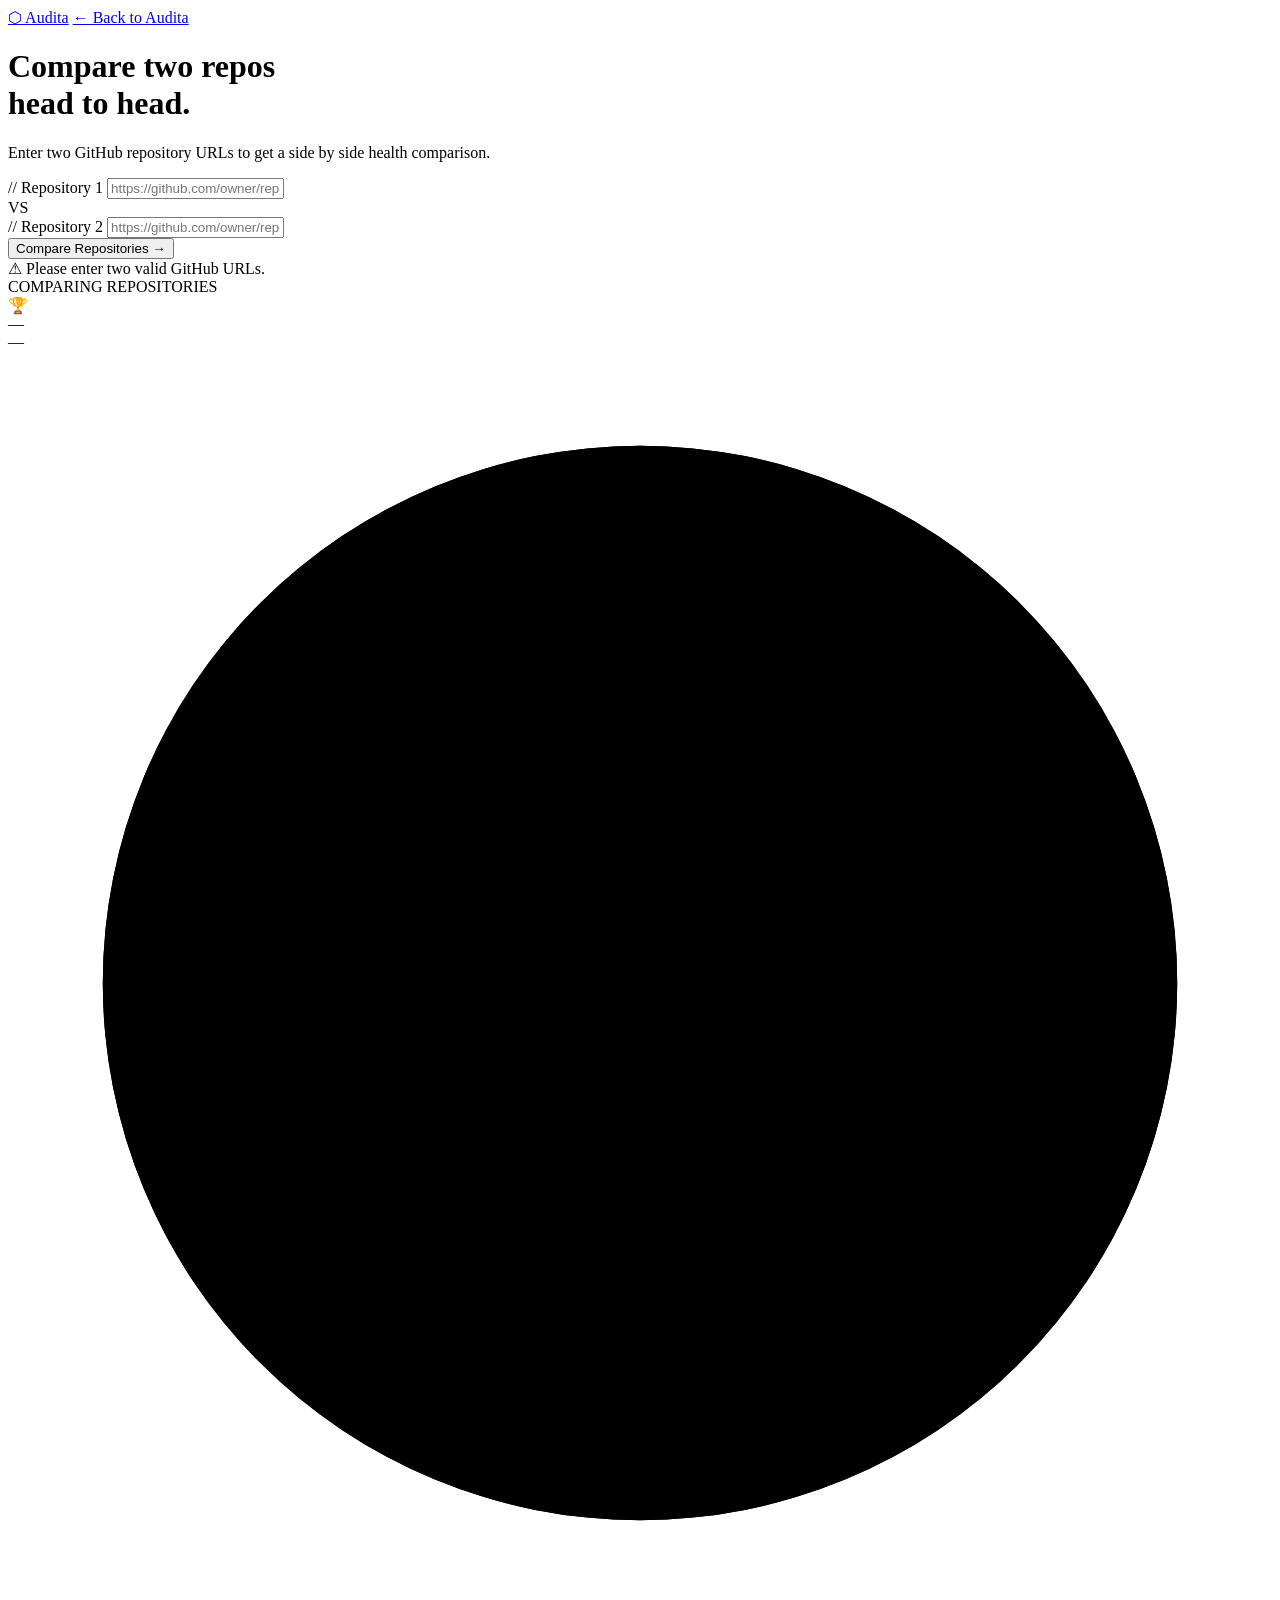
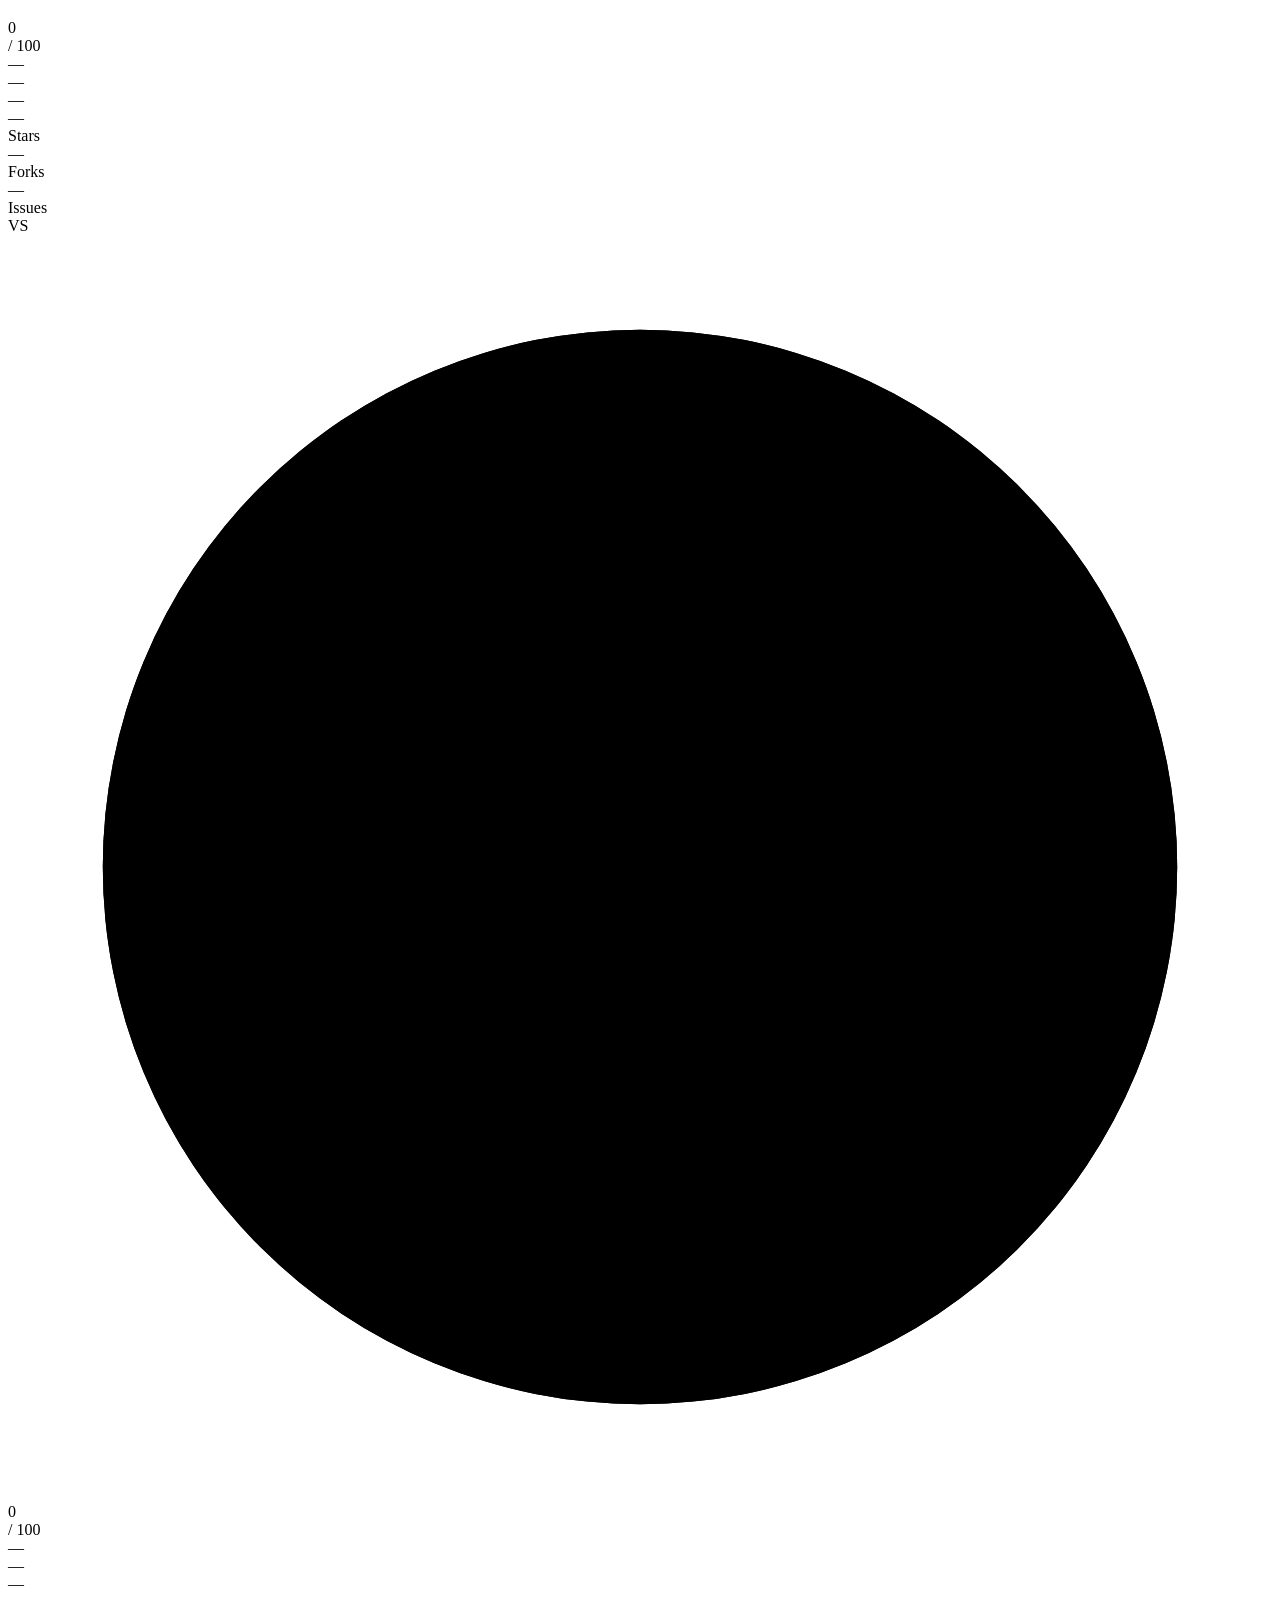
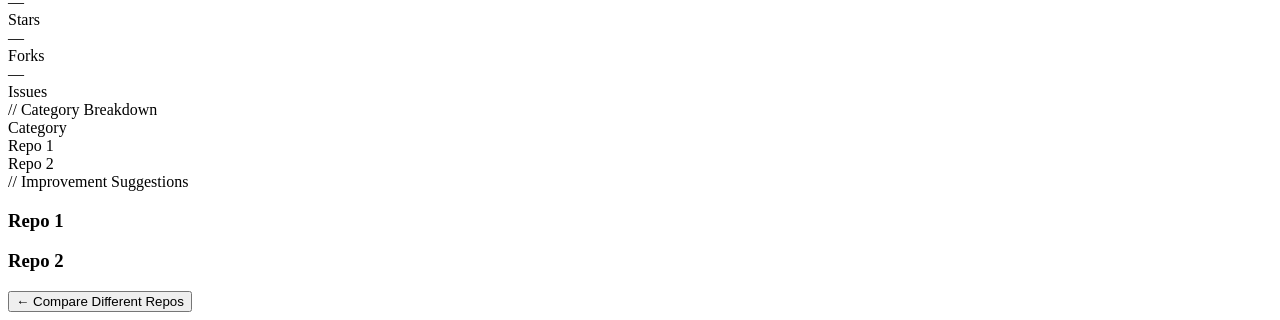
==== src/main/resources/static/pages/compare.html @ f2214d7b "changed the folder structure, MVP" ====
<!DOCTYPE html>
<html lang="en">
<head>
  <meta charset="UTF-8">
  <meta name="viewport" content="width=device-width, initial-scale=1.0">
  <title>Audita — Compare Repositories</title>
  <link href="https://fonts.googleapis.com/css2?family=JetBrains+Mono:wght@400;600;700&family=Syne:wght@400;600;700;800&display=swap" rel="stylesheet">
  <link rel="stylesheet" href="/css/theme.css">
  <link rel="stylesheet" href="/css/compare.css">
</head>
<body>

<!-- HEADER -->
<div class="header">
  <a class="logo" href="/">⬡ Audita</a>
  <a class="back-btn" href="/">← Back to Audita</a>
</div>

<!-- INPUT -->
<div class="compare-input" id="compareInput">
  <h1>Compare <span>two repos</span><br>head to head.</h1>
  <p>Enter two GitHub repository URLs to get a side by side health comparison.</p>
  <div class="input-grid">
    <div class="input-box">
      <label>// Repository 1</label>
      <input type="text" id="repo1Input" placeholder="https://github.com/owner/repo" />
    </div>
    <div class="vs-badge">VS</div>
    <div class="input-box">
      <label>// Repository 2</label>
      <input type="text" id="repo2Input" placeholder="https://github.com/owner/repo" />
    </div>
  </div>
  <button class="compare-btn" id="compareBtn" onclick="startComparison()">Compare Repositories →</button>
  <div class="error-msg" id="errorMsg">⚠ Please enter two valid GitHub URLs.</div>
</div>

<!-- LOADING -->
<div class="loading" id="loading">
  <div class="loader-text">COMPARING REPOSITORIES</div>
  <div class="loader-bar-bg"><div class="loader-bar" id="loaderBar"></div></div>
</div>

<!-- RESULTS -->
<div class="results" id="results">

  <div class="winner-banner" id="winnerBanner">
    <div class="winner-trophy">🏆</div>
    <div class="winner-text">
      <div id="winnerText">—</div>
      <div class="winner-sub" id="winnerSub">—</div>
    </div>
  </div>

  <div class="score-comparison">
    <div class="score-card" id="card1">
      <div class="score-ring-sm">
        <svg viewBox="0 0 120 120">
          <circle class="bg-ring" cx="60" cy="60" r="51"/>
          <circle class="fill-ring" id="ring1" cx="60" cy="60" r="51"/>
        </svg>
        <div class="score-center-sm">
          <div class="score-num-sm" id="scoreNum1">0</div>
          <div class="score-lbl-sm">/ 100</div>
        </div>
      </div>
      <div class="grade-pill" id="gradePill1"><div class="grade-dot-sm" id="gradeDot1"></div><span id="gradeText1">—</span></div>
      <div class="card-repo-name" id="repoName1">—</div>
      <div class="card-repo-desc" id="repoDesc1">—</div>
      <div class="card-stats">
        <div class="card-stat"><div class="card-stat-val" id="stars1" style="color:var(--accent)">—</div><div class="card-stat-key">Stars</div></div>
        <div class="card-stat"><div class="card-stat-val" id="forks1" style="color:var(--accent2)">—</div><div class="card-stat-key">Forks</div></div>
        <div class="card-stat"><div class="card-stat-val" id="issues1" style="color:var(--warn)">—</div><div class="card-stat-key">Issues</div></div>
      </div>
    </div>

    <div class="vs-divider">VS</div>

    <div class="score-card" id="card2">
      <div class="score-ring-sm">
        <svg viewBox="0 0 120 120">
          <circle class="bg-ring" cx="60" cy="60" r="51"/>
          <circle class="fill-ring" id="ring2" cx="60" cy="60" r="51"/>
        </svg>
        <div class="score-center-sm">
          <div class="score-num-sm" id="scoreNum2">0</div>
          <div class="score-lbl-sm">/ 100</div>
        </div>
      </div>
      <div class="grade-pill" id="gradePill2"><div class="grade-dot-sm" id="gradeDot2"></div><span id="gradeText2">—</span></div>
      <div class="card-repo-name" id="repoName2">—</div>
      <div class="card-repo-desc" id="repoDesc2">—</div>
      <div class="card-stats">
        <div class="card-stat"><div class="card-stat-val" id="stars2" style="color:var(--accent)">—</div><div class="card-stat-key">Stars</div></div>
        <div class="card-stat"><div class="card-stat-val" id="forks2" style="color:var(--accent2)">—</div><div class="card-stat-key">Forks</div></div>
        <div class="card-stat"><div class="card-stat-val" id="issues2" style="color:var(--warn)">—</div><div class="card-stat-key">Issues</div></div>
      </div>
    </div>
  </div>

  <div class="section-title">// Category Breakdown</div>
  <div class="comparison-table">
    <div class="table-header">
      <div>Category</div>
      <div class="col-repo" id="tableHeader1">Repo 1</div>
      <div class="col-repo" id="tableHeader2">Repo 2</div>
    </div>
    <div id="categoryTable"></div>
  </div>

  <div class="section-title">// Improvement Suggestions</div>
  <div class="suggestions-grid">
    <div class="suggestions-col">
      <h3 id="sugTitle1">Repo 1</h3>
      <div id="sugList1"></div>
    </div>
    <div class="suggestions-col">
      <h3 id="sugTitle2">Repo 2</h3>
      <div id="sugList2"></div>
    </div>
  </div>

  <button class="new-compare-btn" onclick="resetComparison()">← Compare Different Repos</button>

</div>

<script src="/js/utils.js"></script>
<script src="/js/compare.js"></script>
</body>
</html>
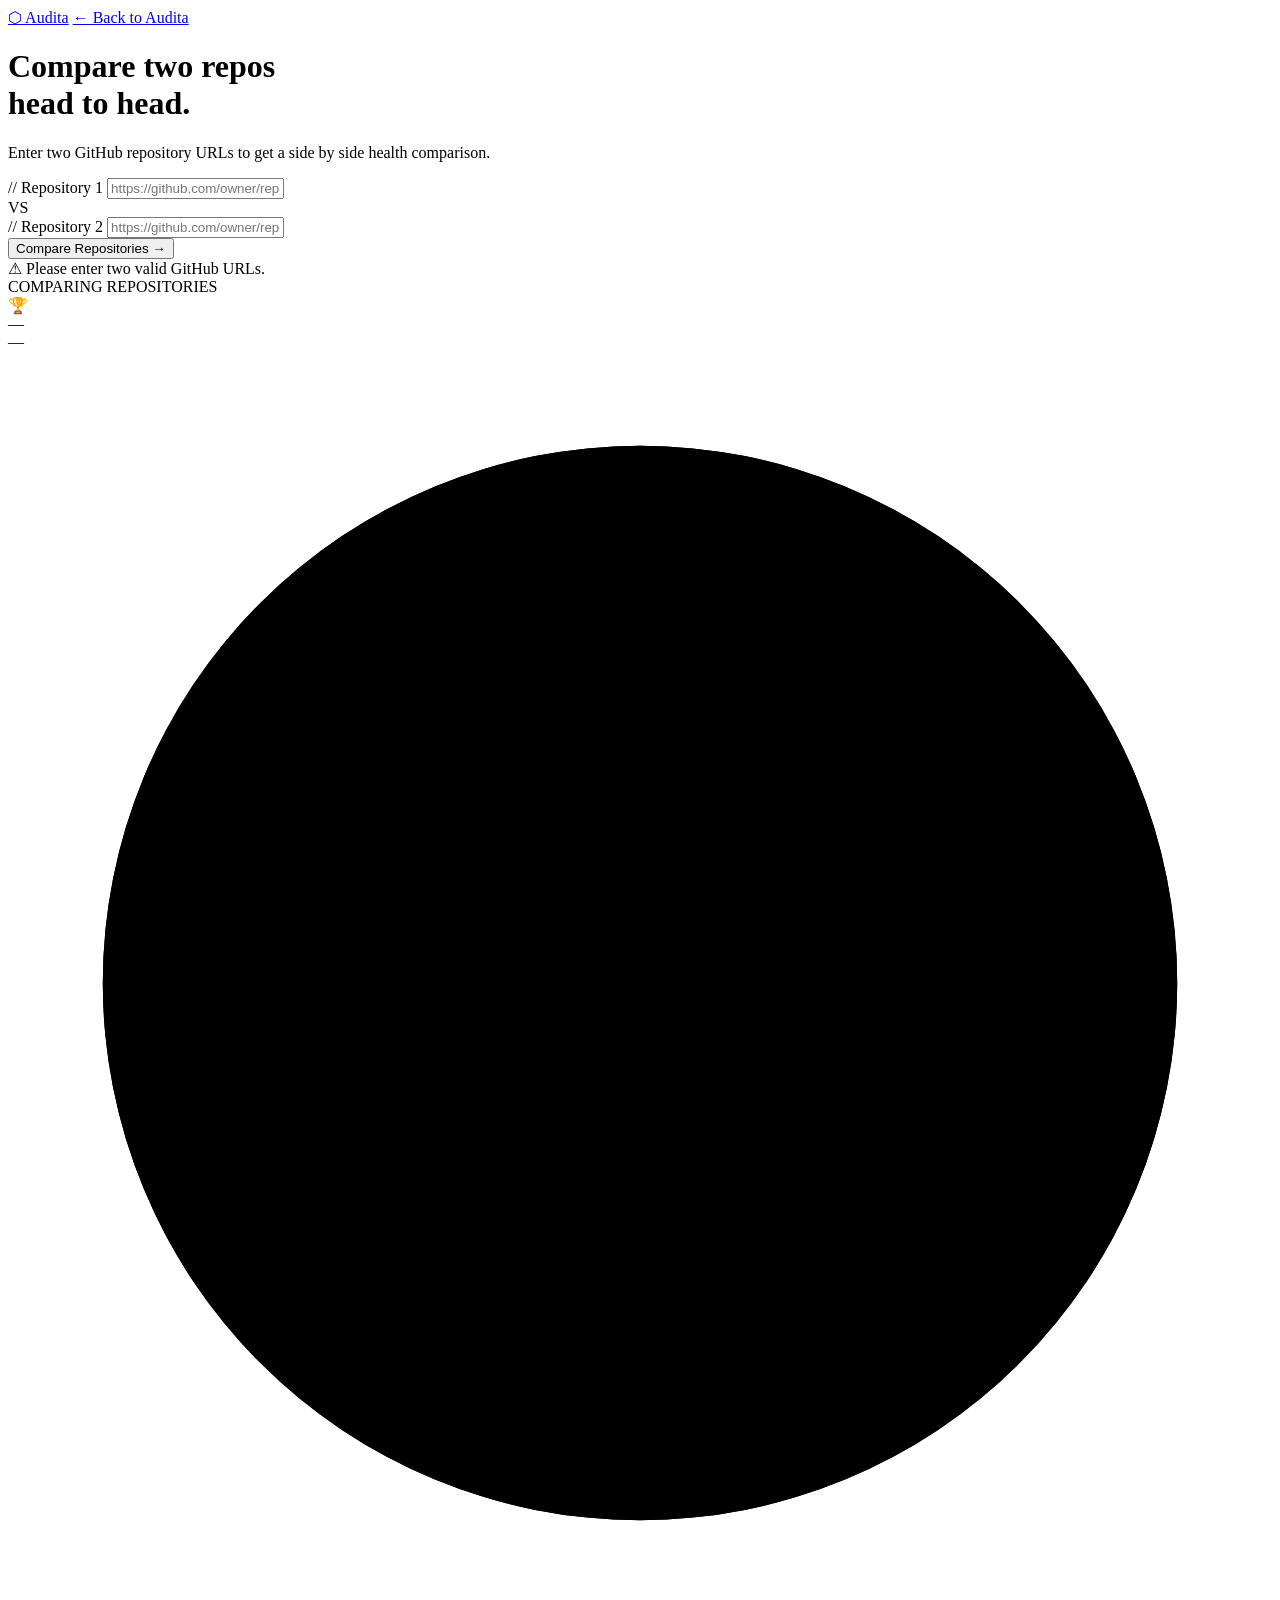
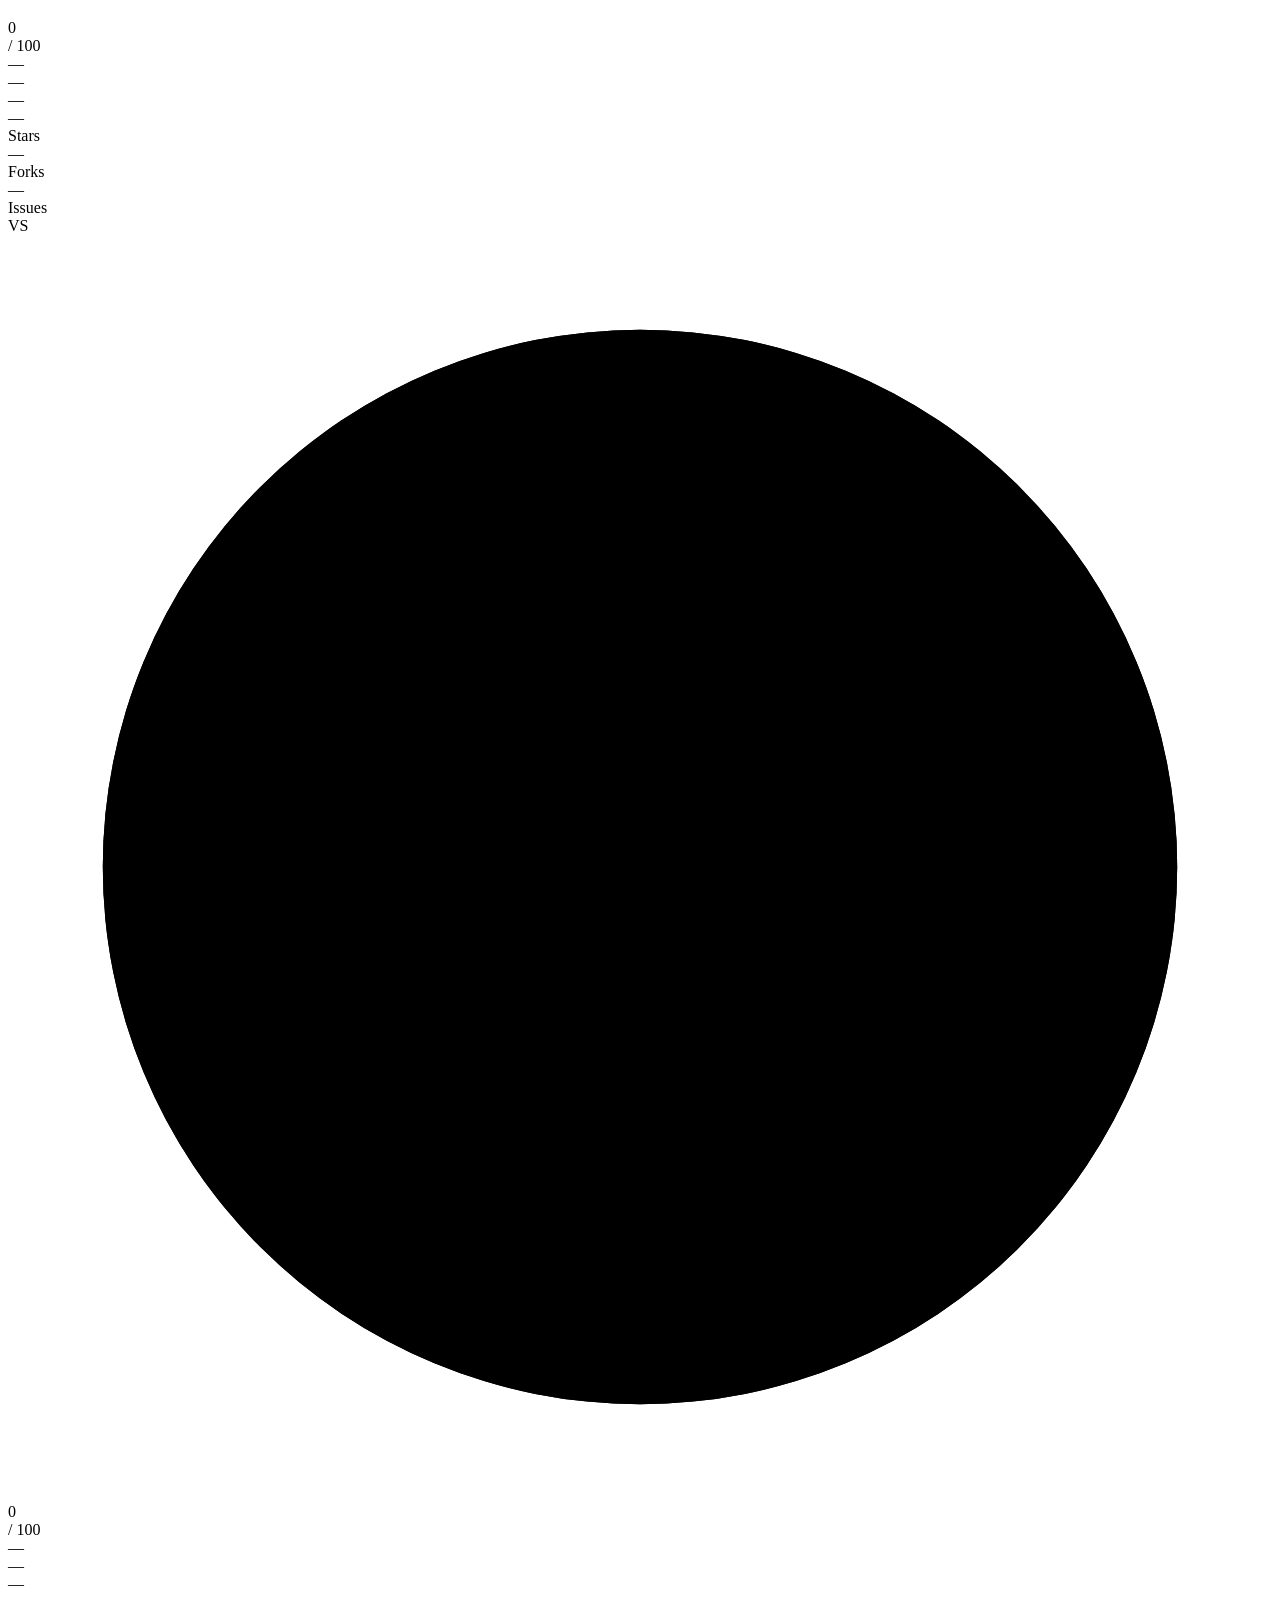
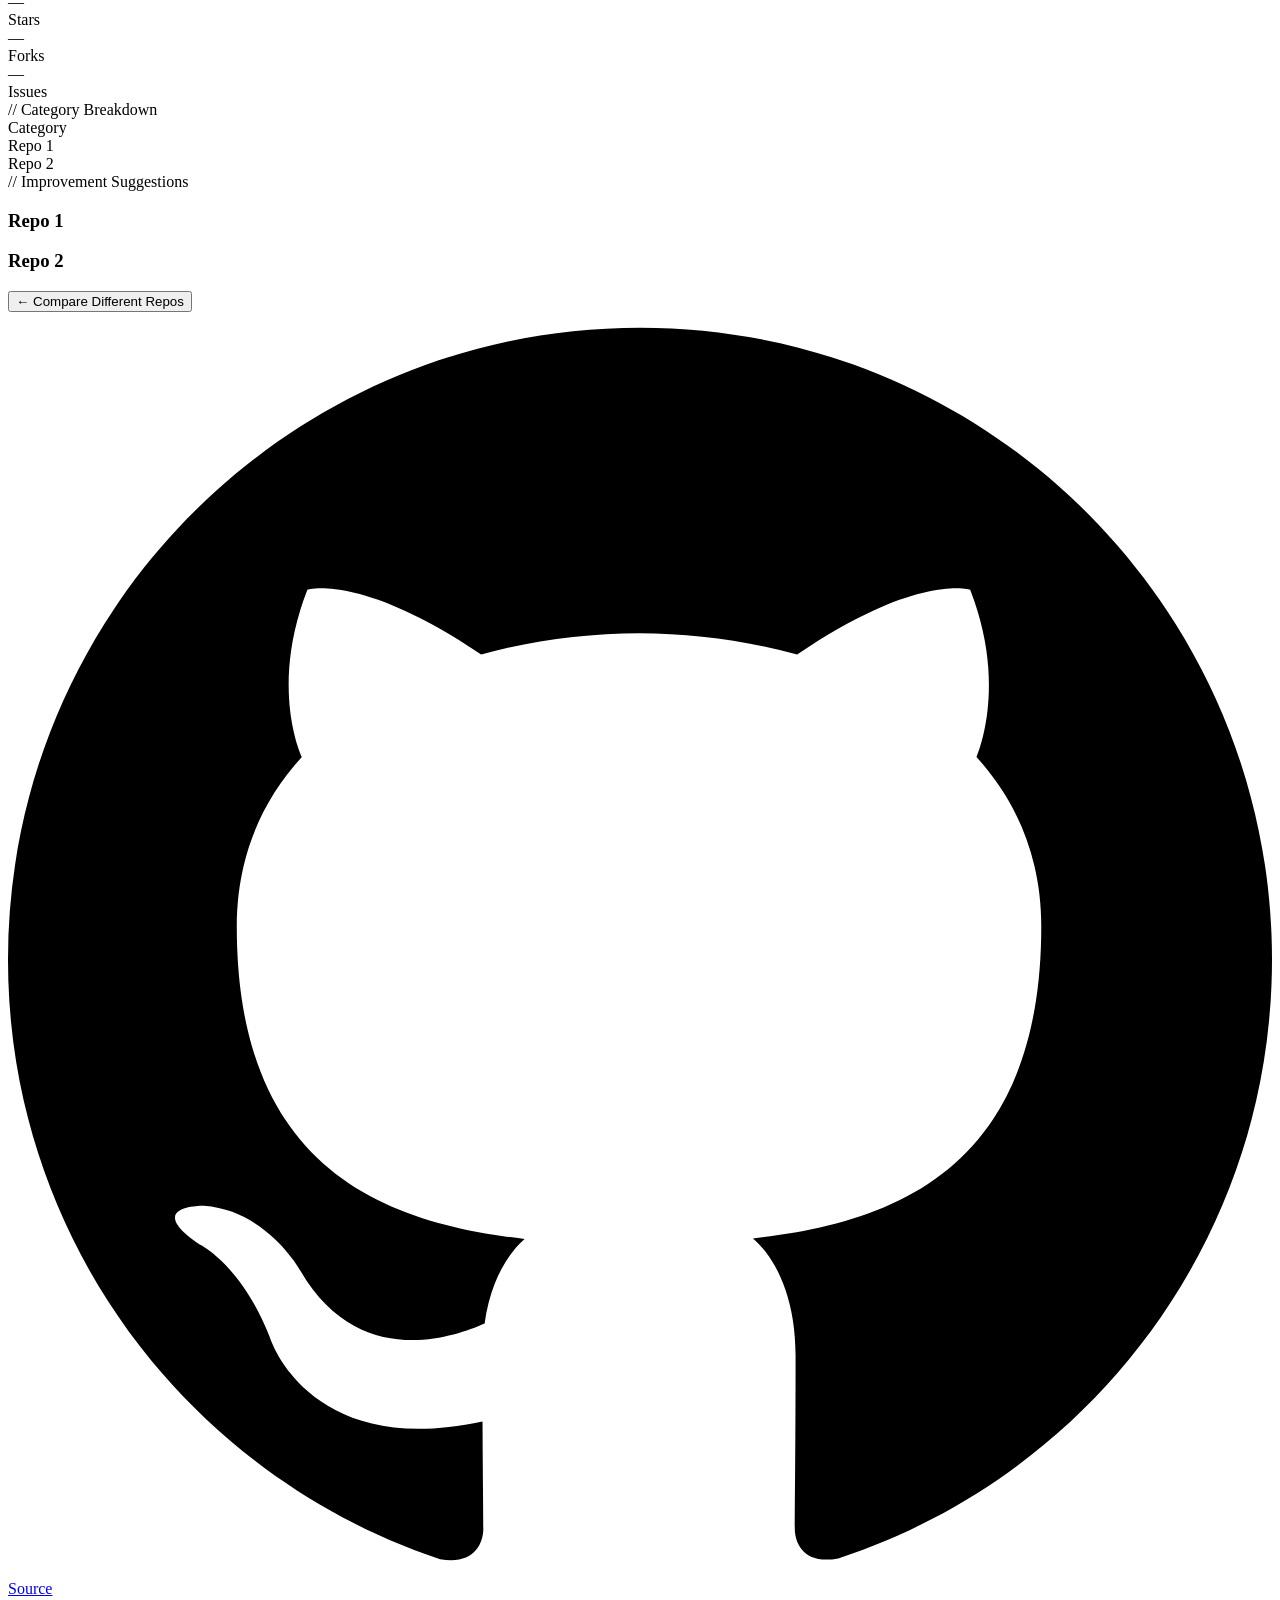
==== commit 92d7d553: "added sleep wake features for all the files" ====
--- a/src/main/resources/static/pages/compare.html
+++ b/src/main/resources/static/pages/compare.html
@@ -124,7 +124,18 @@
 
 </div>
 
+<!-- GitHub repo link -->
+<a class="gh-link" href="https://github.com/shreeshasn/Audita" target="_blank" rel="noopener" aria-label="View source on GitHub">
+  <svg viewBox="0 0 24 24" xmlns="http://www.w3.org/2000/svg"><path d="M12 .297c-6.63 0-12 5.373-12 12 0 5.303 3.438 9.8 8.205 11.385.6.113.82-.258.82-.577 0-.285-.01-1.04-.015-2.04-3.338.724-4.042-1.61-4.042-1.61C4.422 18.07 3.633 17.7 3.633 17.7c-1.087-.744.084-.729.084-.729 1.205.084 1.838 1.236 1.838 1.236 1.07 1.835 2.809 1.305 3.495.998.108-.776.417-1.305.76-1.605-2.665-.3-5.466-1.332-5.466-5.93 0-1.31.465-2.38 1.235-3.22-.135-.303-.54-1.523.105-3.176 0 0 1.005-.322 3.3 1.23.96-.267 1.98-.399 3-.405 1.02.006 2.04.138 3 .405 2.28-1.552 3.285-1.23 3.285-1.23.645 1.653.24 2.873.12 3.176.765.84 1.23 1.91 1.23 3.22 0 4.61-2.805 5.625-5.475 5.92.42.36.81 1.096.81 2.22 0 1.606-.015 2.896-.015 3.286 0 .315.21.69.825.57C20.565 22.092 24 17.592 24 12.297c0-6.627-5.373-12-12-12"/></svg>
+  Source
+</a>
+
 <script src="/js/utils.js"></script>
 <script src="/js/compare.js"></script>
+
+<div class="waking-pill" id="wakingPill">
+  <div class="waking-pill-dot"></div>
+  <span id="wakingPillText">Waking server...</span>
+</div>
 </body>
 </html>
